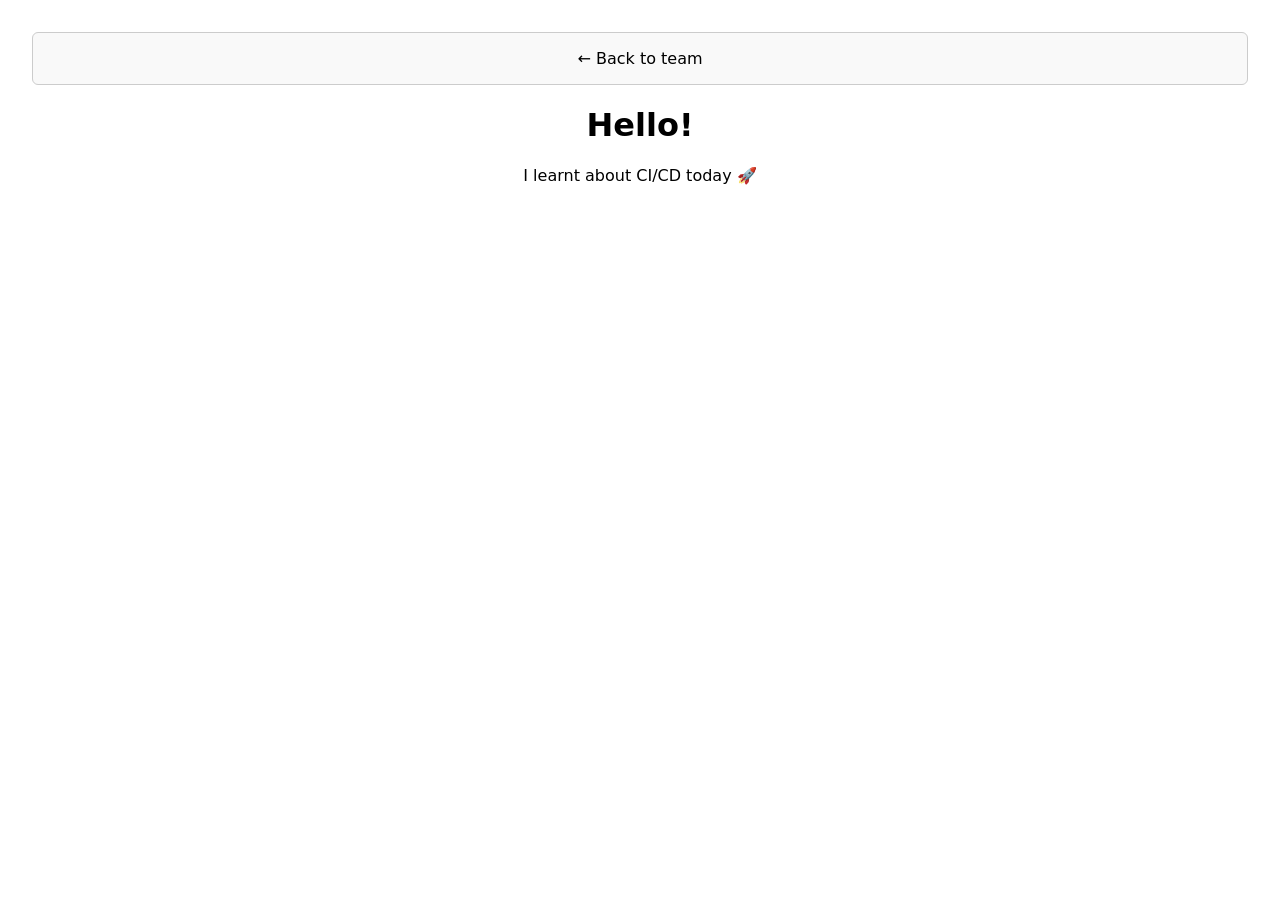
==== pages/student2.html @ d951f6f7 "Add page for shane" ====
<!doctype html>
<html lang="en">
<head><meta charset="utf-8"><meta name="viewport" content="width=device-width,initial-scale=1">
<title>Student Page</title><link rel="stylesheet" href="../styles.css"></head>
<body>
  <a class="card" href="../index.html">← Back to team</a>
  <h1>Hello!</h1>
  <p>I learnt about CI/CD today 🚀</p>
</body>
</html>
---- styles.css ----
body { font-family: system-ui, sans-serif; margin:0; padding:2rem; text-align:center; }
.grid { display:flex; flex-wrap:wrap; justify-content:center; gap:1rem; margin-top:2rem; }
.card { display:block; border:1px solid #ccc; border-radius:6px; padding:1rem 2rem; text-decoration:none; color:#000; background:#f9f9f9; }
.card:hover { background:#eaf5ff; }
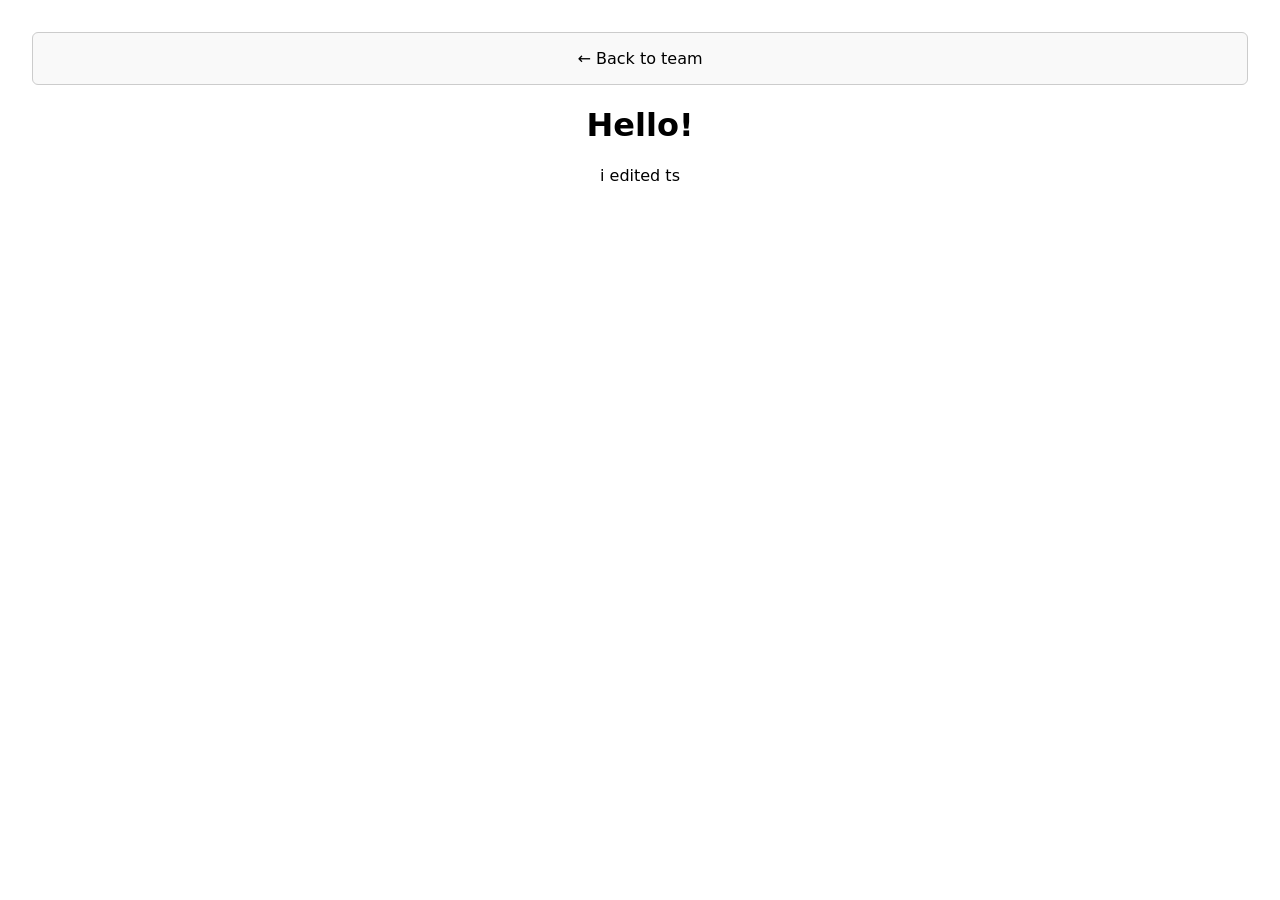
==== commit 36123085: "Add page for shane" ====
--- a/pages/student2.html
+++ b/pages/student2.html
@@ -5,6 +5,6 @@
 <body>
   <a class="card" href="../index.html">← Back to team</a>
   <h1>Hello!</h1>
-  <p>I learnt about CI/CD today 🚀</p>
+  <p>i edited ts</p>
 </body>
 </html>
